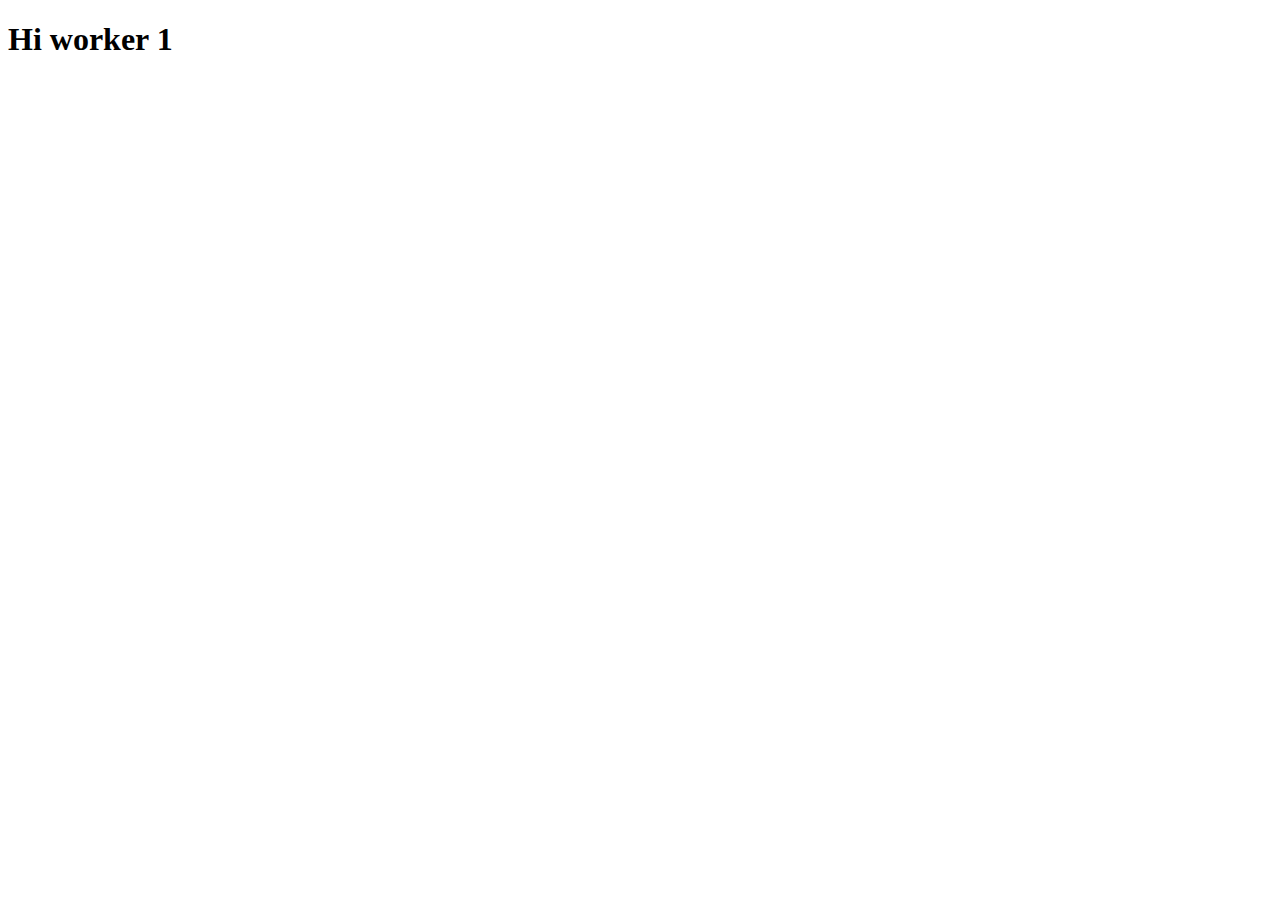
==== worker/1.html @ 4fdc21cf "page link" ====
<!DOCTYPE html>
<html lang=en>
    <head>
        <meta charset=utf-8>
        <meta name=viewport content="width=device-width,initial-scale=1">
    </head>
    
    <body>
        <h1>Hi worker 1</hi>
    </body>
</html>
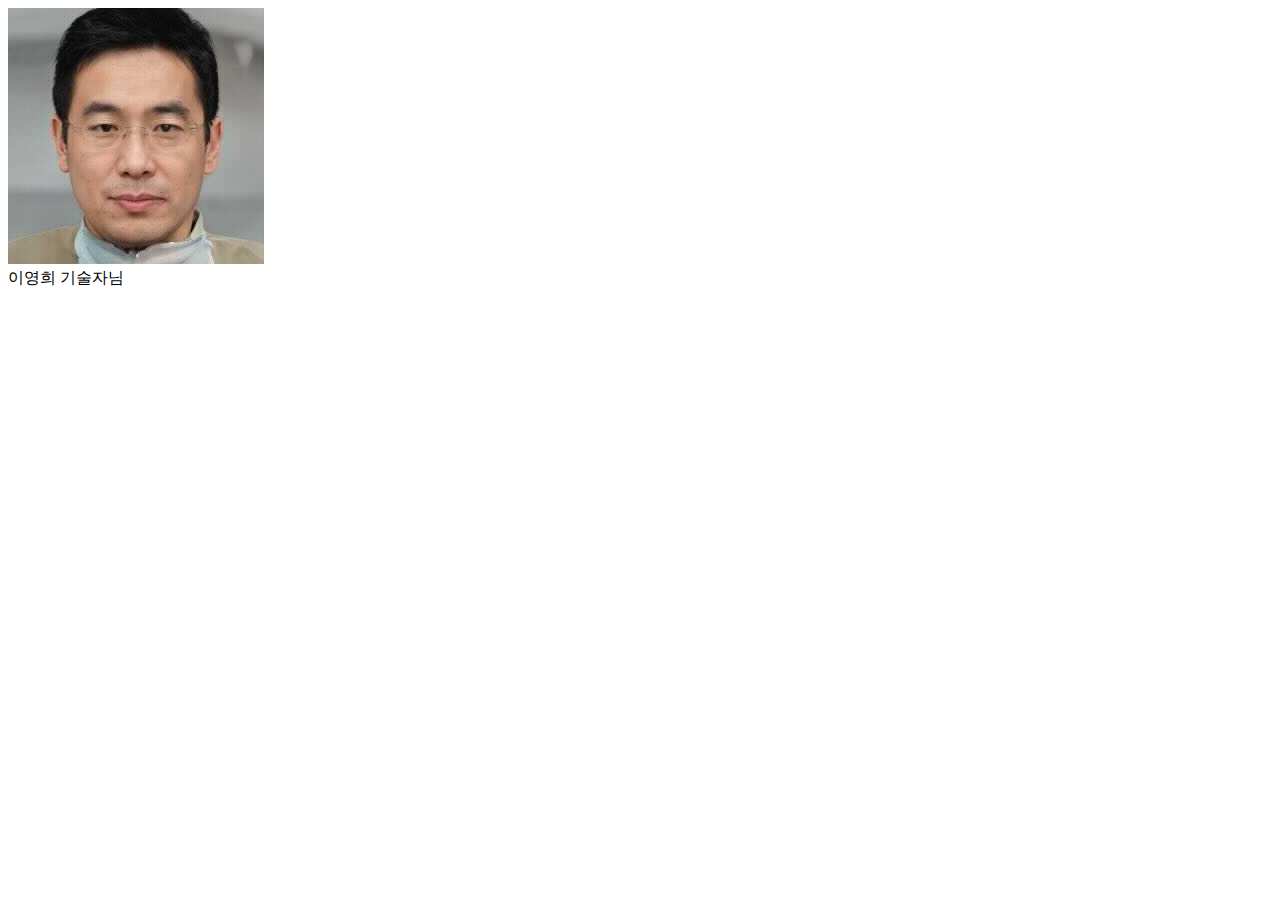
==== commit e6e6df6c: "edit meta tag" ====
--- a/worker/1.html
+++ b/worker/1.html
@@ -3,9 +3,13 @@
     <head>
         <meta charset=utf-8>
         <meta name=viewport content="width=device-width,initial-scale=1">
+        <meta name="og:title" content="이영희 기술자님">
+        <meta name="og:image" content="./1.jpg">
+        <link rel="stylesheet" href="../css/style.css">
     </head>
     
     <body>
-        <h1>Hi worker 1</hi>
+        <img src="./1.jpg">
+        <div>이영희 기술자님</div>
     </body>
 </html>--- a/css/style.css
+++ b/css/style.css
@@ -0,0 +1,3 @@
+h1 {
+    color : blue;
+}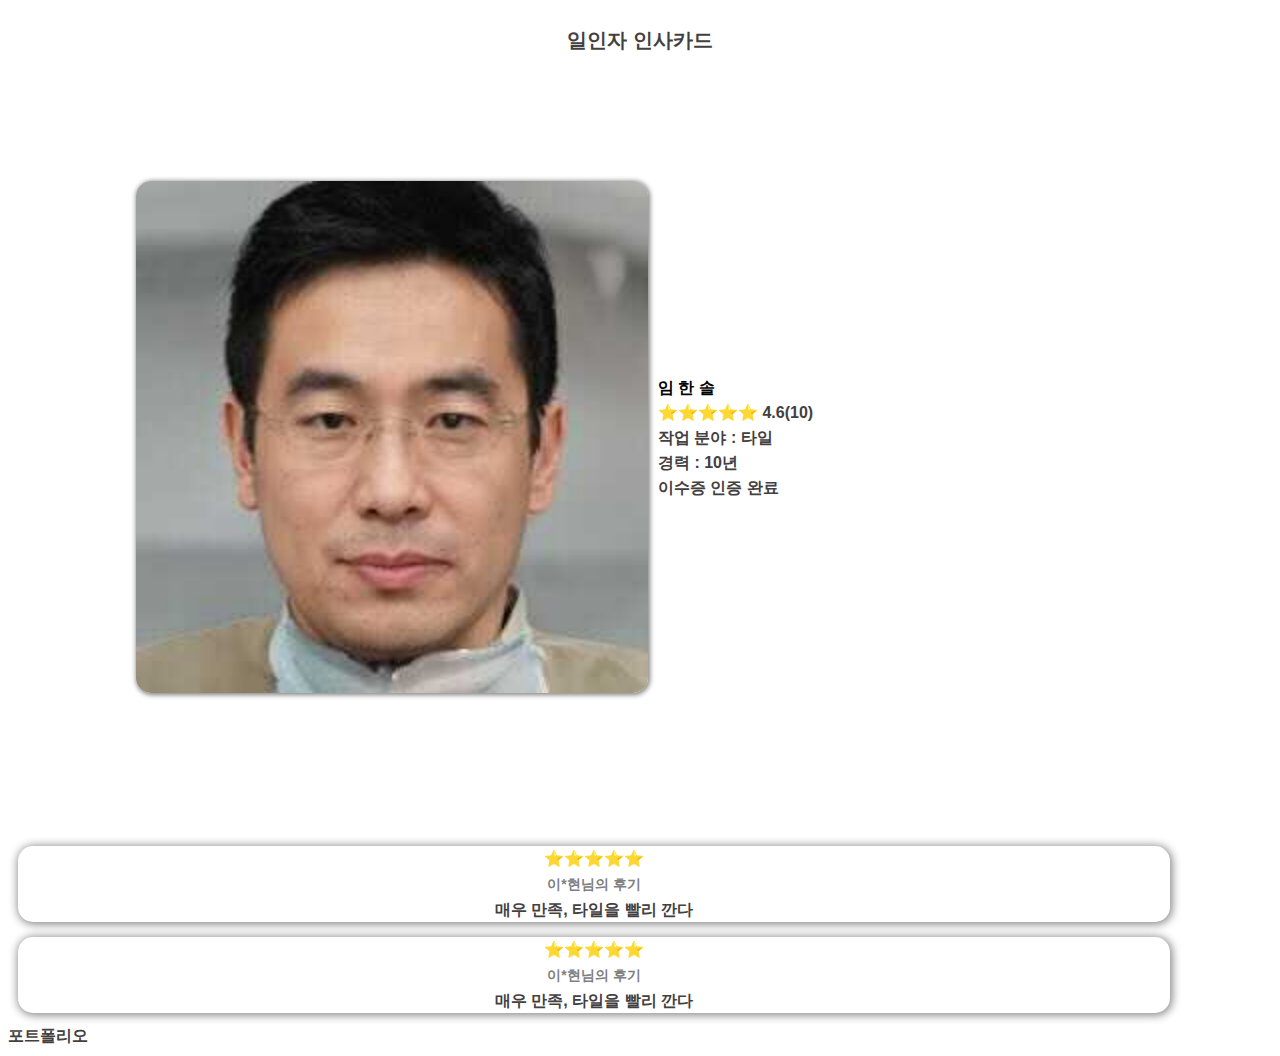
==== commit fcea7069: "worker card" ====
--- a/worker/1.html
+++ b/worker/1.html
@@ -9,7 +9,33 @@
     </head>
     
     <body>
-        <img src="./1.jpg">
-        <div>이영희 기술자님</div>
+        <div class="head">
+            일인자 인사카드
+        </div>
+        <div class="contents">
+            <img class="profile" src="./1.jpg">
+            <div class="description">
+                <span class="name">임 한 솔</span><br>
+                ⭐⭐⭐⭐⭐ 4.6(10)<br>
+                작업 분야 : 타일<br>
+                경력 : 10년<br>
+                이수증 인증 완료
+            </div>
+        </div>
+        <div class="review">
+            <div class="star">
+                ⭐⭐⭐⭐⭐<br>
+                <span class="reviewer">이*현님의 후기</span><br>
+                매우 만족, 타일을 빨리 깐다
+            </div>
+            <div class="star">
+                ⭐⭐⭐⭐⭐<br>
+                <span class="reviewer">이*현님의 후기</span><br>
+                매우 만족, 타일을 빨리 깐다
+            </div>
+        </div>
+        <div>
+            포트폴리오    
+        </div>
     </body>
 </html>--- a/css/style.css
+++ b/css/style.css
@@ -1,3 +1,55 @@
-h1 {
-    color : blue;
+body {
+    display: grid;
+    font-family: sans-serif;
+    color: rgb(66, 64, 64);
+    font-weight: 700;
+    line-height: 25px;
+
+}
+
+.head {
+    text-align: center;
+    font-size: 20px;
+    font-weight: 900;
+    margin-top: 20px;
+}
+
+.contents {
+    display: flex;
+    align-items: center;
+    margin: 10vw;
+}
+
+.profile {
+    width: 40vw;
+    height: 40vw;
+    border-radius: 15px;
+    box-shadow: 1px 1px 5px 1px gray;
+}
+
+.description {
+    margin-left: 10px;
+    font-weight: 700;
+}
+
+.name {
+    font-weight: 900;
+    color: black;
+}
+
+.review {
+    width: 90vw;
+    margin: 10px;
+}
+
+.star {
+    text-align: center;
+    margin-top: 15px;
+    border-radius: 15px;
+    box-shadow: 1px 1px 10px 1px gray;
+}
+
+.reviewer {
+    font-size: 14px;
+    color : gray;
 }